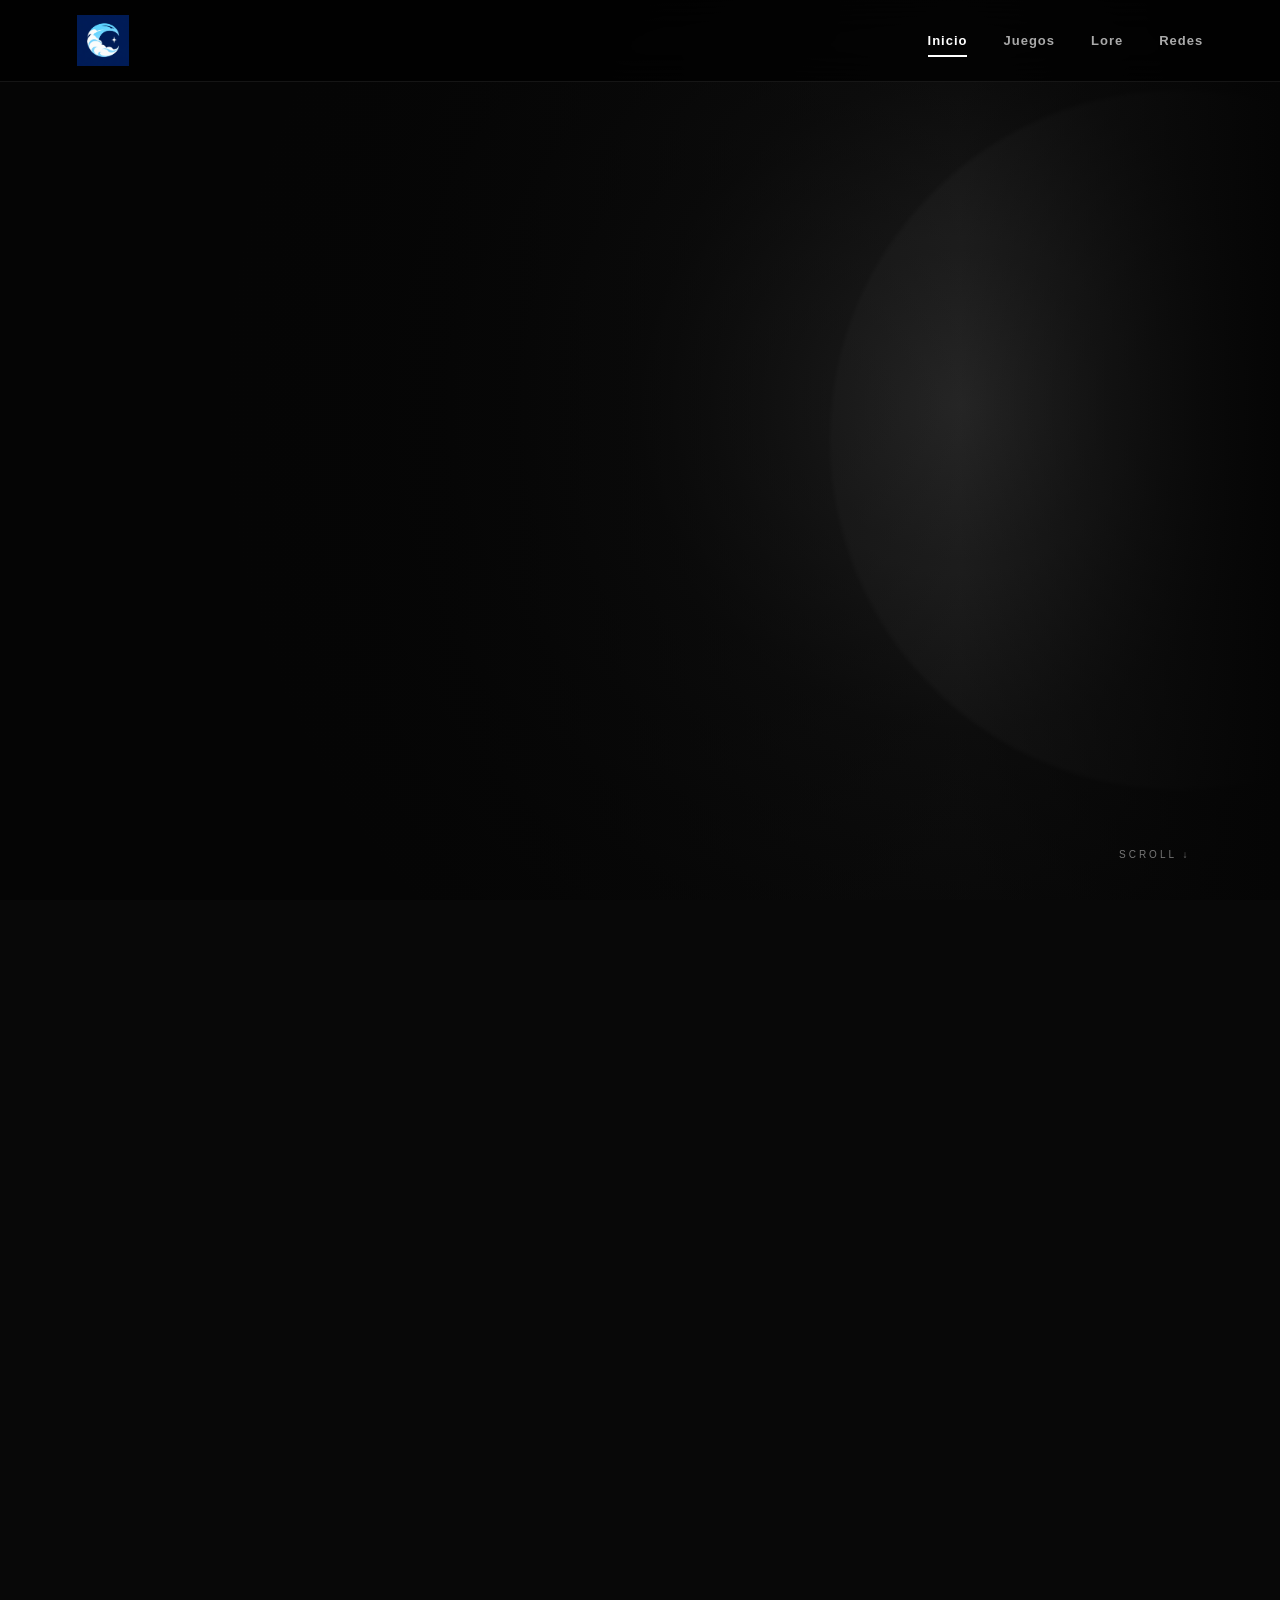
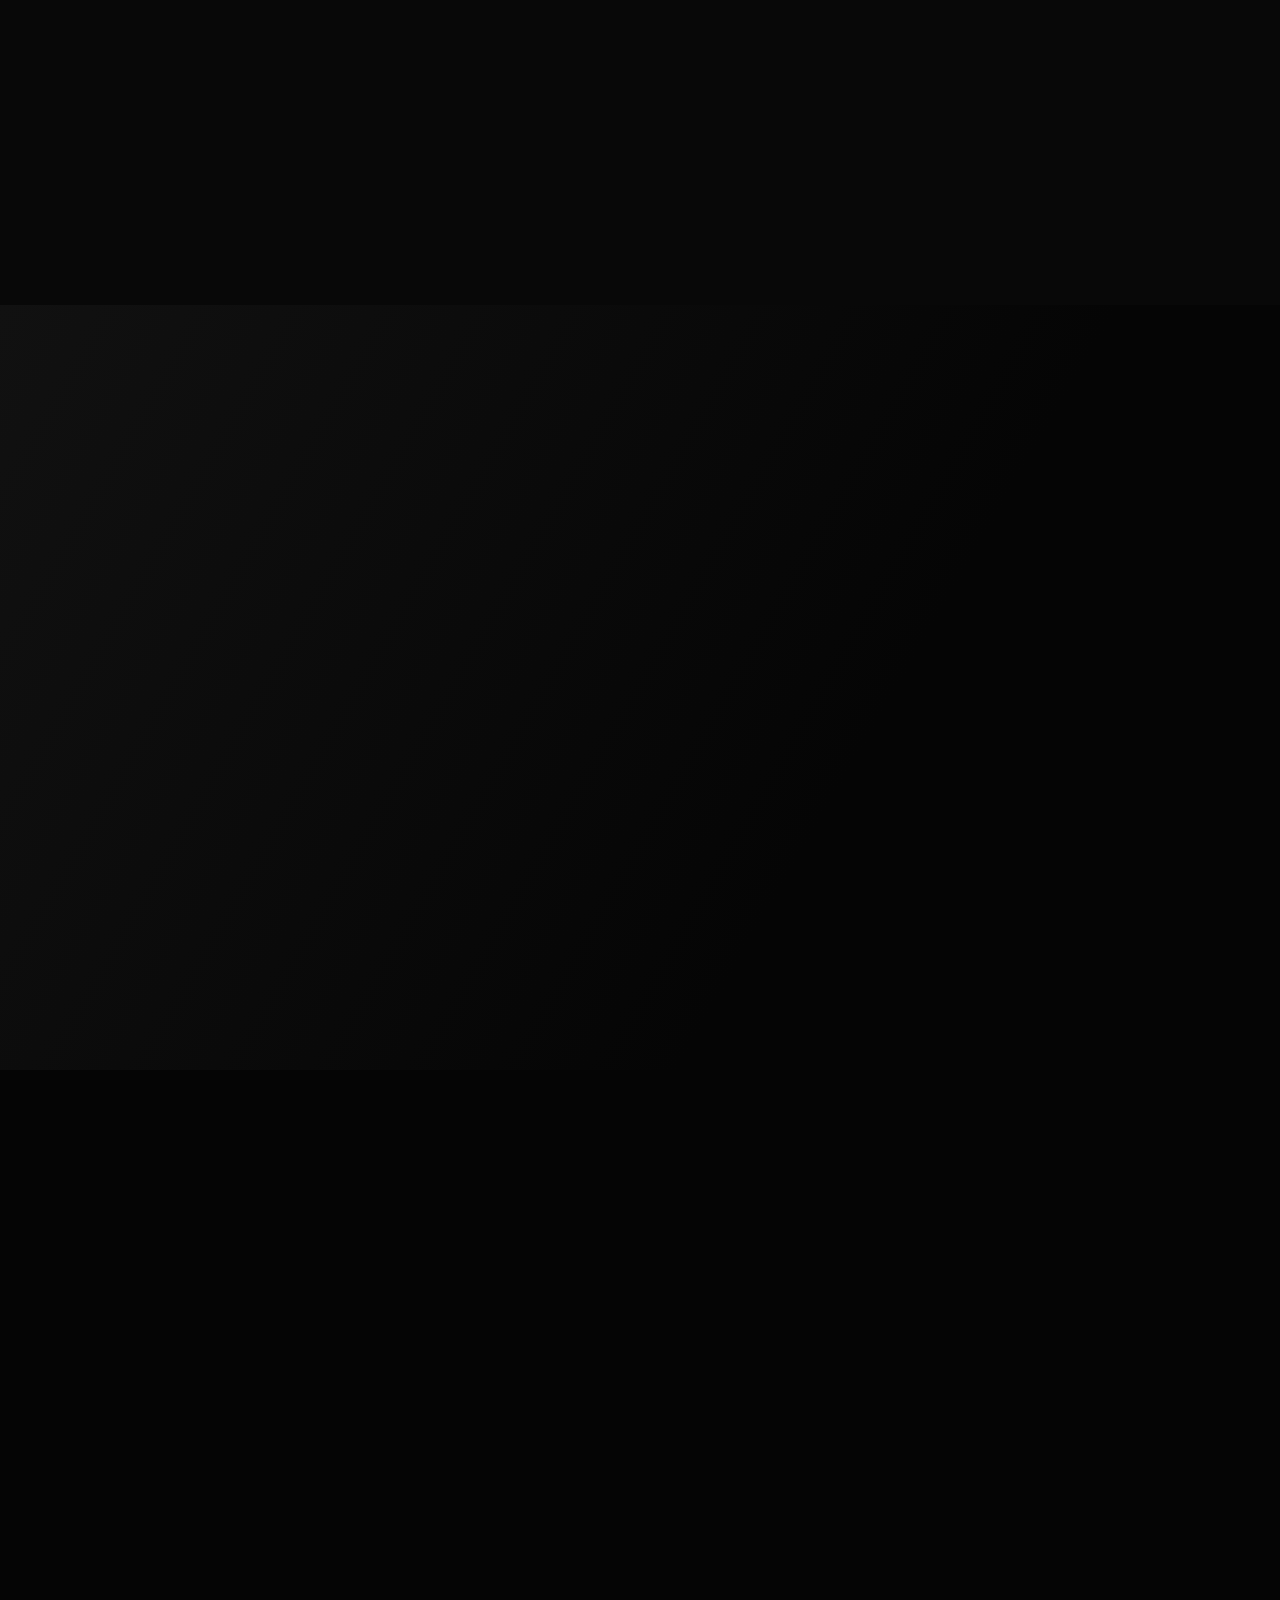
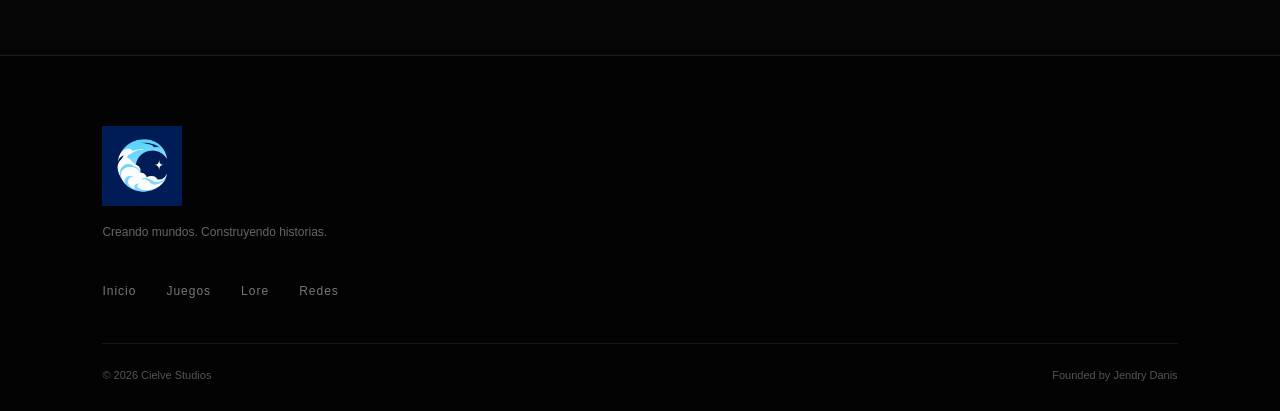
==== index.html @ 0e0cc0dc "Fix games navigation and studio branding; update Ciel copy" ====
<!DOCTYPE html>
<html lang="es">

<head>
    <meta charset="UTF-8">
    <meta name="viewport" content="width=device-width, initial-scale=1.0">

    <title>Cielve Studios</title>
<link rel="icon" type="image/jpeg" href="images/cielve-logo.jpg">

<style>
html {
    scroll-behavior: smooth;
    -webkit-overflow-scrolling: touch;
}

body {
    scroll-behavior: smooth;
}
</style>
        <meta
        name="description"
        content="Cielve Studios - Creamos juegos, mundos e historias."
    >

    <link rel="stylesheet" href="style.css">
</head>

<body>

    <!-- =========================
         NAVBAR
    ========================== -->

    <header class="navbar">

        <a href="index.html" class="brand">
            <img
                src="images/cielve-logo.jpg"
                alt="Cielve Studios"
            >
        </a>

        <nav class="nav-menu">

            <a href="index.html" class="active">
                Inicio
            </a>

            <a href="juegos.html">
                Juegos
            </a>

            <a href="lore.html">
                Lore
            </a>

            <a href="redes.html">
                Redes
            </a>

        </nav>

    </header>


    <!-- =========================
         HERO
    ========================== -->

    <main>

        <section class="hero">

            <div class="hero-overlay"></div>

            <div class="hero-content">

                <span class="eyebrow">
                    CIELVE STUDIOS
                </span>

                <h1>
                    CREAMOS<br>
                    MUNDOS.
                </h1>

                <p>
                    Juegos, personajes e historias creados
                    para llevarte a nuevos universos.
                </p>

                <div class="hero-buttons">

                    <a href="juegos.html" class="btn btn-primary">
                        EXPLORAR JUEGOS
                    </a>

                    <a href="lore.html" class="btn btn-secondary">
                        EXPLORAR LORES
                    </a>

                </div>

            </div>

            <div class="scroll-indicator">
                SCROLL ↓
            </div>

        </section>


        <!-- =========================
             DESTACADO
        ========================== -->

        <section class="featured">

            <div class="section-heading">

                <span class="eyebrow">
                    PROYECTO DESTACADO
                </span>

                <h2>
                    CIEL
                </h2>

            </div>

            <div class="featured-content">

                <div class="featured-text">

                    <h3>
                        Historia en desarrollo
                    </h3>

                    <p>
                        Ciel es un juego 2D con personajes distintivos, ambientado en un mundo postapocalíptico lleno de peligros, drama, enfrentamientos y mucho más.
                    </p>

                    <a href="juegos.html" class="text-link">
                        VER PROYECTO →
                    </a>

                </div>

                <div class="featured-image">
                    <span>CIEL</span>
                </div>

            </div>

        </section>


        <!-- =========================
             UNIVERSO
        ========================== -->

        <section class="universe">

            <div class="universe-content">

                <span class="eyebrow">
                    NUESTRO UNIVERSO
                </span>

                <h2>
                    CADA MUNDO<br>
                    TIENE UNA HISTORIA.
                </h2>

                <p>
                    Exploramos nuevas ideas para crear
                    experiencias, personajes y universos
                    que puedan crecer con el tiempo.
                </p>

                <a href="lore.html" class="btn btn-primary">
                    EXPLORAR LORE
                </a>

            </div>

        </section>


        <!-- =========================
             REDES
        ========================== -->

        <section class="social-preview">

            <span class="eyebrow">
                CIELVE STUDIOS
            </span>

            <h2>
                SÍGUENOS.
            </h2>

            <p>
                Mantente al día con nuestros proyectos,
                novedades y futuros lanzamientos.
            </p>

            <a href="redes.html" class="btn btn-secondary">
                NUESTRAS REDES
            </a>

        </section>

    </main>


    <!-- =========================
         FOOTER
    ========================== -->

    <footer class="footer">

        <div class="footer-brand">

            <img
                src="images/cielve-logo.jpg"
                alt="Cielve Studios"
            >

            <p>
                Creando mundos. Construyendo historias.
            </p>

        </div>

        <div class="footer-links">

            <a href="index.html">
                Inicio
            </a>

            <a href="juegos.html">
                Juegos
            </a>

            <a href="lore.html">
                Lore
            </a>

            <a href="redes.html">
                Redes
            </a>

        </div>

        <div class="footer-bottom">

            <p>
                © 2026 Cielve Studios
            </p>

            <p>
                Founded by Jendry Danis
            </p>

        </div>

    </footer>


    <script src="script.js"></script>

</body>
</html>
---- style.css ----
/* =========================================
   RESET
========================================= */

* {
    margin: 0;
    padding: 0;
    box-sizing: border-box;
}

html {
    scroll-behavior: smooth;
}

body {
    background: #050505;
    color: #ffffff;

    font-family:
        Arial,
        Helvetica,
        sans-serif;

    overflow-x: hidden;
}

a {
    color: inherit;
    text-decoration: none;
}


/* =========================================
   NAVBAR
========================================= */

.navbar {
    position: fixed;

    top: 0;
    left: 0;

    width: 100%;
    height: 82px;

    padding: 0 6%;

    display: flex;
    align-items: center;
    justify-content: space-between;

    z-index: 1000;

    background: rgba(0, 0, 0, 0.72);

    backdrop-filter: blur(18px);

    border-bottom: 1px solid rgba(255,255,255,0.08);
}

.brand img {
    width: 52px;
    height: 52px;
    object-fit: contain;
    display: block;
}

.nav-menu {
    display: flex;
    align-items: center;
    gap: 36px;
}

.nav-menu a {
    position: relative;

    font-size: 13px;
    font-weight: 700;

    letter-spacing: 1px;

    color: #aaa;

    transition: 0.3s ease;
}

.nav-menu a:hover,
.nav-menu a.active {
    color: #ffffff;
}

.nav-menu a.active::after {
    content: "";

    position: absolute;

    left: 0;
    bottom: -9px;

    width: 100%;
    height: 2px;

    background: #ffffff;
}


/* =========================================
   GENERAL
========================================= */

.eyebrow {
    display: block;

    margin-bottom: 22px;

    font-size: 12px;

    letter-spacing: 5px;

    font-weight: 700;

    color: #888;
}

.btn {
    display: inline-flex;

    align-items: center;
    justify-content: center;

    min-height: 52px;

    padding: 0 28px;

    font-size: 12px;

    font-weight: 800;

    letter-spacing: 1px;

    transition: 0.3s ease;
}

.btn-primary {
    background: #ffffff;
    color: #000000;
}

.btn-primary:hover {
    background: #d5d5d5;

    transform: translateY(-3px);
}

.btn-secondary {
    border: 1px solid rgba(255,255,255,0.35);

    color: #ffffff;
}

.btn-secondary:hover {
    background: #ffffff;

    color: #000000;
}


/* =========================================
   HERO
========================================= */

.hero {
    position: relative;

    min-height: 100vh;

    display: flex;
    align-items: center;

    padding: 150px 8% 100px;

    background:
        radial-gradient(
            circle at 75% 45%,
            #292929 0%,
            #101010 30%,
            #050505 68%
        );

    overflow: hidden;
}

.hero::before {
    content: "";

    position: absolute;

    width: 700px;
    height: 700px;

    right: -250px;
    top: 10%;

    border-radius: 50%;

    background: rgba(255,255,255,0.035);

    filter: blur(2px);
}

.hero-overlay {
    position: absolute;

    inset: 0;

    background:
        linear-gradient(
            90deg,
            #050505 0%,
            rgba(5,5,5,0.9) 30%,
            rgba(5,5,5,0.25) 75%,
            #050505 100%
        );
}

.hero-content {
    position: relative;

    z-index: 2;

    max-width: 850px;
}

.hero h1 {
    font-size: clamp(65px, 11vw, 150px);

    line-height: 0.83;

    letter-spacing: -7px;

    margin-bottom: 38px;
}

.hero-content > p {
    max-width: 520px;

    color: #aaa;

    font-size: 18px;

    line-height: 1.7;

    margin-bottom: 38px;
}

.hero-buttons {
    display: flex;

    flex-wrap: wrap;

    gap: 14px;
}

.scroll-indicator {
    position: absolute;

    right: 7%;
    bottom: 40px;

    font-size: 10px;

    letter-spacing: 3px;

    color: #777;
}


/* =========================================
   FEATURED
========================================= */

.featured {
    padding: 150px 8%;

    background: #080808;
}

.section-heading h2 {
    font-size: clamp(65px, 11vw, 140px);

    line-height: 0.85;

    letter-spacing: -6px;
}

.featured-content {
    display: grid;

    grid-template-columns: 0.8fr 1.2fr;

    gap: 70px;

    margin-top: 80px;

    align-items: center;
}

.featured-text h3 {
    font-size: 32px;

    margin-bottom: 25px;
}

.featured-text p {
    max-width: 500px;

    color: #999;

    line-height: 1.8;

    margin-bottom: 30px;
}

.text-link {
    font-size: 12px;

    font-weight: bold;

    letter-spacing: 2px;

    border-bottom: 1px solid #555;

    padding-bottom: 8px;
}

.text-link:hover {
    border-color: #fff;
}

.featured-image {
    min-height: 470px;

    display: flex;

    align-items: flex-end;

    padding: 35px;

    background:
        linear-gradient(
            145deg,
            #303030,
            #0d0d0d
        );

    border: 1px solid #222;

    position: relative;

    overflow: hidden;
}

.featured-image::before {
    content: "";

    position: absolute;

    width: 400px;
    height: 400px;

    right: -120px;
    top: -120px;

    border-radius: 50%;

    background: rgba(255,255,255,0.06);
}

.featured-image span {
    position: relative;

    font-size: 100px;

    font-weight: 900;

    letter-spacing: -7px;
}


/* =========================================
   UNIVERSE
========================================= */

.universe {
    min-height: 85vh;

    display: flex;

    align-items: center;

    padding: 120px 8%;

    background:
        linear-gradient(
            120deg,
            #111,
            #050505 65%
        );
}

.universe-content {
    max-width: 900px;
}

.universe h2 {
    font-size: clamp(55px, 9vw, 120px);

    line-height: 0.87;

    letter-spacing: -6px;

    margin-bottom: 35px;
}

.universe p {
    max-width: 550px;

    color: #999;

    line-height: 1.8;

    margin-bottom: 35px;
}


/* =========================================
   SOCIAL PREVIEW
========================================= */

.social-preview {
    min-height: 65vh;

    padding: 120px 8%;

    display: flex;

    align-items: center;
    justify-content: center;

    flex-direction: column;

    text-align: center;

    background: #090909;
}

.social-preview h2 {
    font-size: clamp(60px, 10vw, 130px);

    line-height: 0.9;

    letter-spacing: -6px;

    margin-bottom: 30px;
}

.social-preview p {
    max-width: 500px;

    color: #999;

    line-height: 1.7;

    margin-bottom: 30px;
}


/* =========================================
   PAGE HERO
========================================= */

.page-hero {
    min-height: 72vh;

    display: flex;

    align-items: flex-end;

    padding: 160px 8% 100px;

    background:
        radial-gradient(
            circle at 75% 40%,
            #303030,
            #050505 65%
        );
}

.page-hero-content {
    max-width: 900px;
}

.page-hero h1 {
    font-size: clamp(70px, 12vw, 155px);

    line-height: 0.82;

    letter-spacing: -7px;

    margin-bottom: 35px;
}

.page-hero p {
    max-width: 550px;

    color: #999;

    font-size: 18px;

    line-height: 1.7;
}


/* =========================================
   GAMES
========================================= */

.game-showcase {
    display: grid;

    grid-template-columns: 1.3fr 0.7fr;

    min-height: 650px;

    background: #080808;
}

.game-art {
    min-height: 650px;

    display: flex;

    align-items: flex-end;

    padding: 50px;

    background:
        radial-gradient(
            circle at 50% 40%,
            #3a3a3a,
            #080808 65%
        );
}

.game-art-overlay {
    font-size: clamp(70px, 10vw, 150px);

    font-weight: 900;

    letter-spacing: -8px;
}

.game-info {
    padding: 100px 8%;

    display: flex;

    justify-content: center;

    flex-direction: column;

    border-left: 1px solid #222;
}

.game-info h2 {
    font-size: 90px;

    letter-spacing: -6px;

    margin-bottom: 30px;
}

.game-info p {
    color: #999;

    line-height: 1.8;

    margin-bottom: 35px;
}

.game-status {
    display: flex;

    align-items: center;

    gap: 10px;

    color: #888;

    font-size: 11px;

    letter-spacing: 2px;
}

.game-status span {
    width: 7px;
    height: 7px;

    border-radius: 50%;

    background: #fff;
}


/* =========================================
   PROJECTS
========================================= */

.projects {
    padding: 150px 8%;

    background: #050505;
}

.project-grid {
    display: grid;

    grid-template-columns: repeat(2, 1fr);

    gap: 20px;

    margin-top: 80px;
}

.project-card {
    min-height: 350px;

    padding: 40px;

    border: 1px solid #222;

    background: #0b0b0b;

    display: flex;

    flex-direction: column;

    justify-content: flex-end;

    transition: 0.3s ease;
}

.project-card:hover {
    border-color: #555;

    transform: translateY(-5px);
}

.project-number {
    font-size: 12px;

    color: #555;

    margin-bottom: auto;
}

.project-card h3 {
    font-size: 30px;

    margin-bottom: 15px;
}

.project-card p {
    color: #888;

    margin-bottom: 25px;
}

.project-card > span {
    color: #555;

    font-size: 10px;

    letter-spacing: 3px;
}


/* =========================================
   LORE
========================================= */

.lore-story {
    padding: 150px 8%;

    display: grid;

    grid-template-columns: 1fr 1fr;

    gap: 100px;

    background: #080808;
}

.lore-text {
    align-self: end;
}

.lore-text p {
    color: #999;

    line-height: 2;

    margin-bottom: 30px;

    font-size: 17px;
}

.lore-elements {
    display: grid;

    grid-template-columns: repeat(3, 1fr);

    border-top: 1px solid #222;

    background: #050505;
}

.lore-elements article {
    min-height: 350px;

    padding: 45px;

    border-right: 1px solid #222;

    display: flex;

    flex-direction: column;

    justify-content: flex-end;
}

.lore-elements article:last-child {
    border-right: none;
}

.lore-elements article > span {
    color: #555;

    font-size: 12px;

    margin-bottom: auto;
}

.lore-elements h3 {
    font-size: 30px;

    margin-bottom: 15px;
}

.lore-elements p {
    color: #888;

    line-height: 1.7;
}


/* =========================================
   SOCIAL PAGE
========================================= */

.social-page {
    min-height: 100vh;

    padding: 150px 6% 100px;

    display: flex;

    align-items: center;
    justify-content: center;

    text-align: center;

    background:
        radial-gradient(
            circle at center,
            #202020,
            #050505 65%
        );
}

.social-page-content {
    width: 100%;

    max-width: 850px;
}

.social-logo {
    width: 230px;

    max-width: 70%;

    margin-bottom: 40px;
}

.social-page h1 {
    font-size: clamp(70px, 12vw, 150px);

    line-height: 0.85;

    letter-spacing: -7px;

    margin-bottom: 30px;
}

.social-page-content > p {
    max-width: 550px;

    margin: 0 auto 45px;

    color: #999;

    line-height: 1.8;
}

.social-cards {
    display: grid;

    grid-template-columns: repeat(2, 1fr);

    gap: 15px;
}

.social-card {
    padding: 25px;

    display: grid;

    grid-template-columns: auto 1fr auto;

    align-items: center;

    gap: 20px;

    text-align: left;

    border: 1px solid #252525;

    background: rgba(255,255,255,0.025);

    transition: 0.3s ease;
}

.social-card:hover {
    background: #fff;

    color: #000;

    transform: translateY(-5px);
}

.social-icon {
    width: 45px;
    height: 45px;

    display: flex;

    align-items: center;
    justify-content: center;

    border: 1px solid #555;

    font-size: 23px;

    font-weight: bold;
}

.social-card h2 {
    font-size: 17px;

    margin-bottom: 5px;
}

.social-card p {
    color: #777;

    font-size: 12px;
}


/* =========================================
   FOOTER
========================================= */

.footer {
    padding: 70px 8% 30px;

    border-top: 1px solid #1c1c1c;

    background: #030303;
}

.footer-brand img {
    width: 80px;
    height: 80px;
    object-fit: contain;

    margin-bottom: 15px;
}

.footer-brand p {
    color: #666;

    font-size: 12px;
}

.footer-links {
    display: flex;

    gap: 30px;

    margin: 45px 0;
}

.footer-links a {
    color: #777;

    font-size: 12px;

    letter-spacing: 1px;
}

.footer-links a:hover {
    color: #fff;
}

.footer-bottom {
    padding-top: 25px;

    border-top: 1px solid #181818;

    display: flex;

    justify-content: space-between;

    color: #555;

    font-size: 11px;
}


/* =========================================
   ANIMATIONS
========================================= */

.hero-content,
.section-heading,
.featured-content,
.universe-content,
.social-preview,
.game-showcase,
.project-card,
.lore-text,
.lore-elements article,
.social-card {
    opacity: 0;

    transform: translateY(30px);

    transition:
        opacity 0.8s ease,
        transform 0.8s ease;
}

.show {
    opacity: 1;

    transform: translateY(0);
}

body.loaded .hero-content {
    opacity: 1;

    transform: translateY(0);

    transition-delay: 0.2s;
}


/* =========================================
   MOBILE
========================================= */

@media (max-width: 800px) {

    .navbar {
        height: 70px;

        padding: 0 5%;
    }

    .brand img {
        width: 44px;
        height: 44px;
    }

    .nav-menu {
        gap: 13px;
    }

    .nav-menu a {
        font-size: 10px;
    }

    .hero {
        padding: 120px 6% 80px;
    }

    .hero h1,
    .page-hero h1 {
        letter-spacing: -4px;
    }

    .hero-buttons {
        flex-direction: column;

        align-items: flex-start;
    }

    .featured {
        padding: 100px 6%;
    }

    .featured-content {
        grid-template-columns: 1fr;

        gap: 50px;

        margin-top: 55px;
    }

    .featured-image {
        min-height: 320px;
    }

    .featured-image span {
        font-size: 70px;
    }

    .universe {
        padding: 100px 6%;
    }

    .game-showcase {
        grid-template-columns: 1fr;
    }

    .game-art {
        min-height: 400px;
    }

    .game-info {
        min-height: 450px;

        padding: 80px 6%;

        border-left: none;

        border-top: 1px solid #222;
    }

    .project-grid {
        grid-template-columns: 1fr;
    }

    .projects {
        padding: 100px 6%;
    }

    .lore-story {
        grid-template-columns: 1fr;

        gap: 60px;

        padding: 100px 6%;
    }

    .lore-elements {
        grid-template-columns: 1fr;
    }

    .lore-elements article {
        border-right: none;

        border-bottom: 1px solid #222;

        min-height: 280px;
    }

    .social-cards {
        grid-template-columns: 1fr;
    }

    .social-page {
        padding: 130px 6% 80px;
    }

    .footer {
        padding: 60px 6% 25px;
    }

    .footer-links {
        flex-wrap: wrap;
    }

    .footer-bottom {
        flex-direction: column;

        gap: 10px;
    }
}
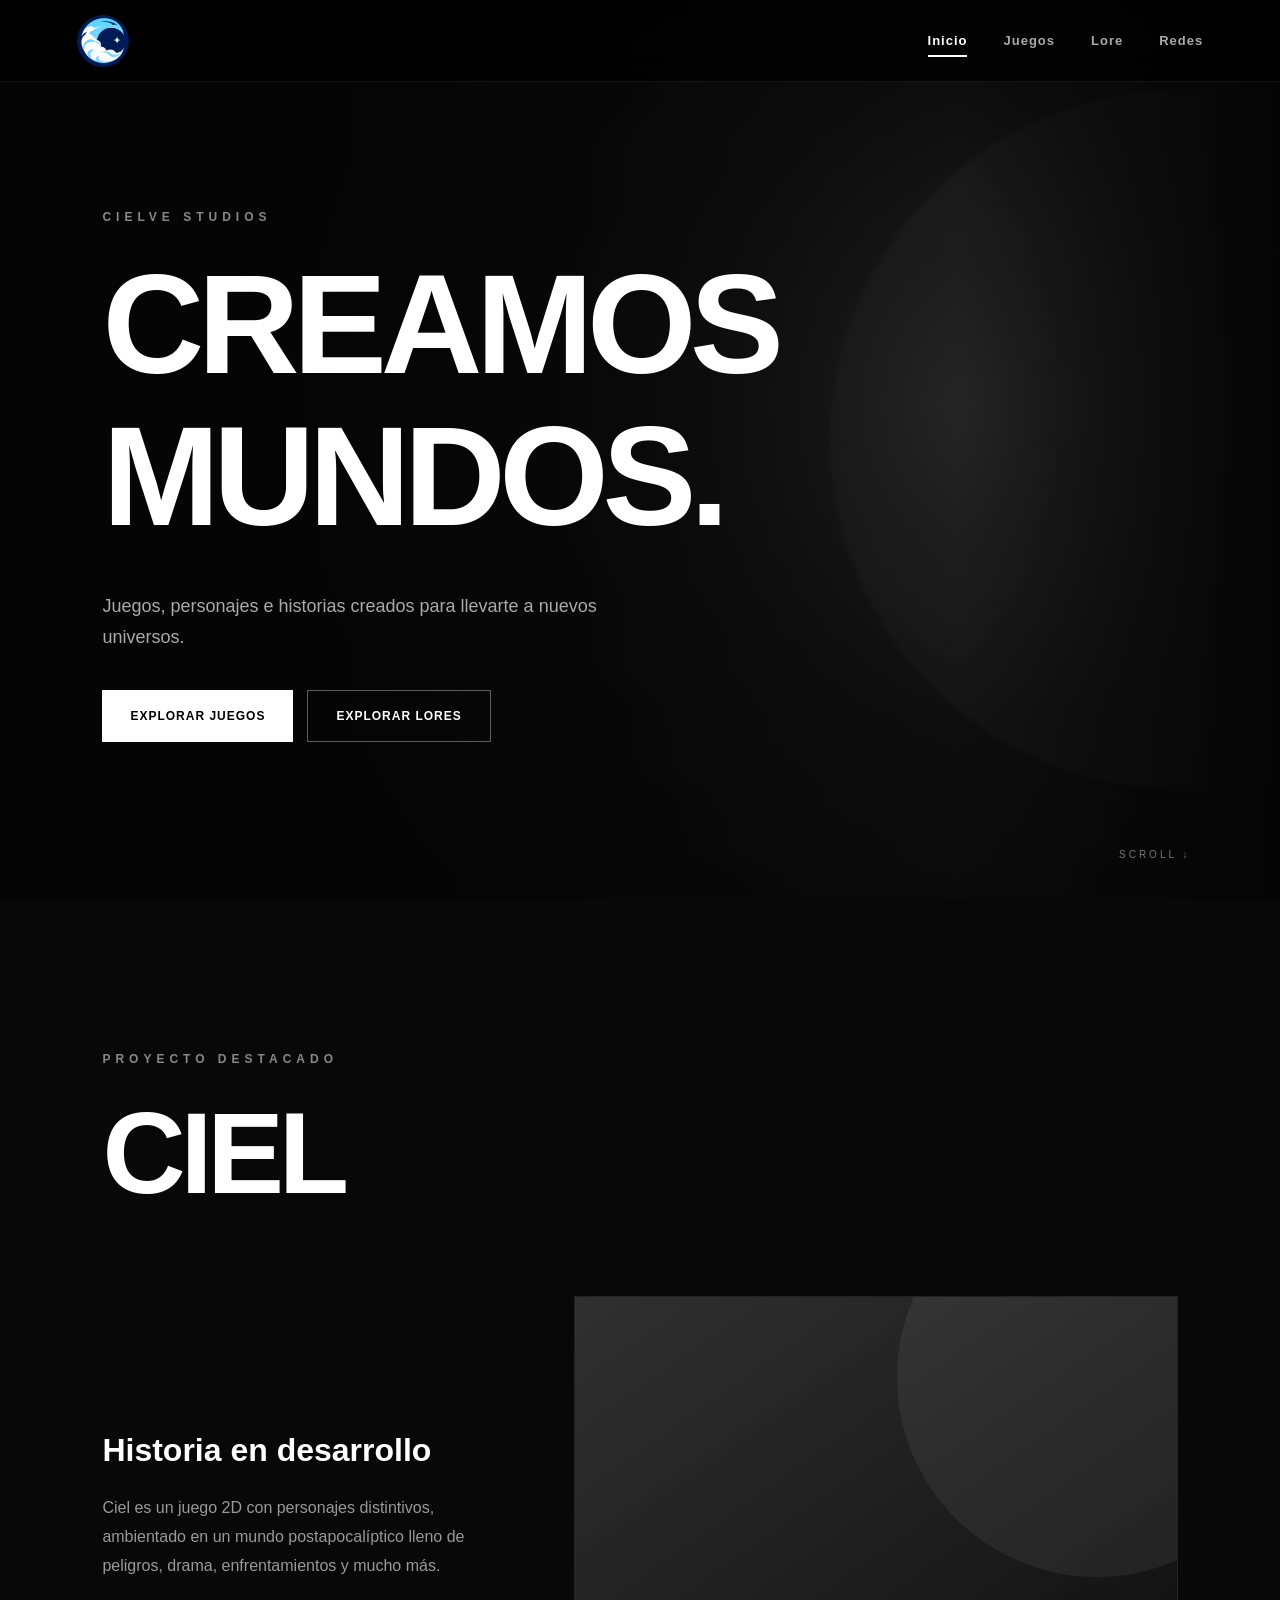
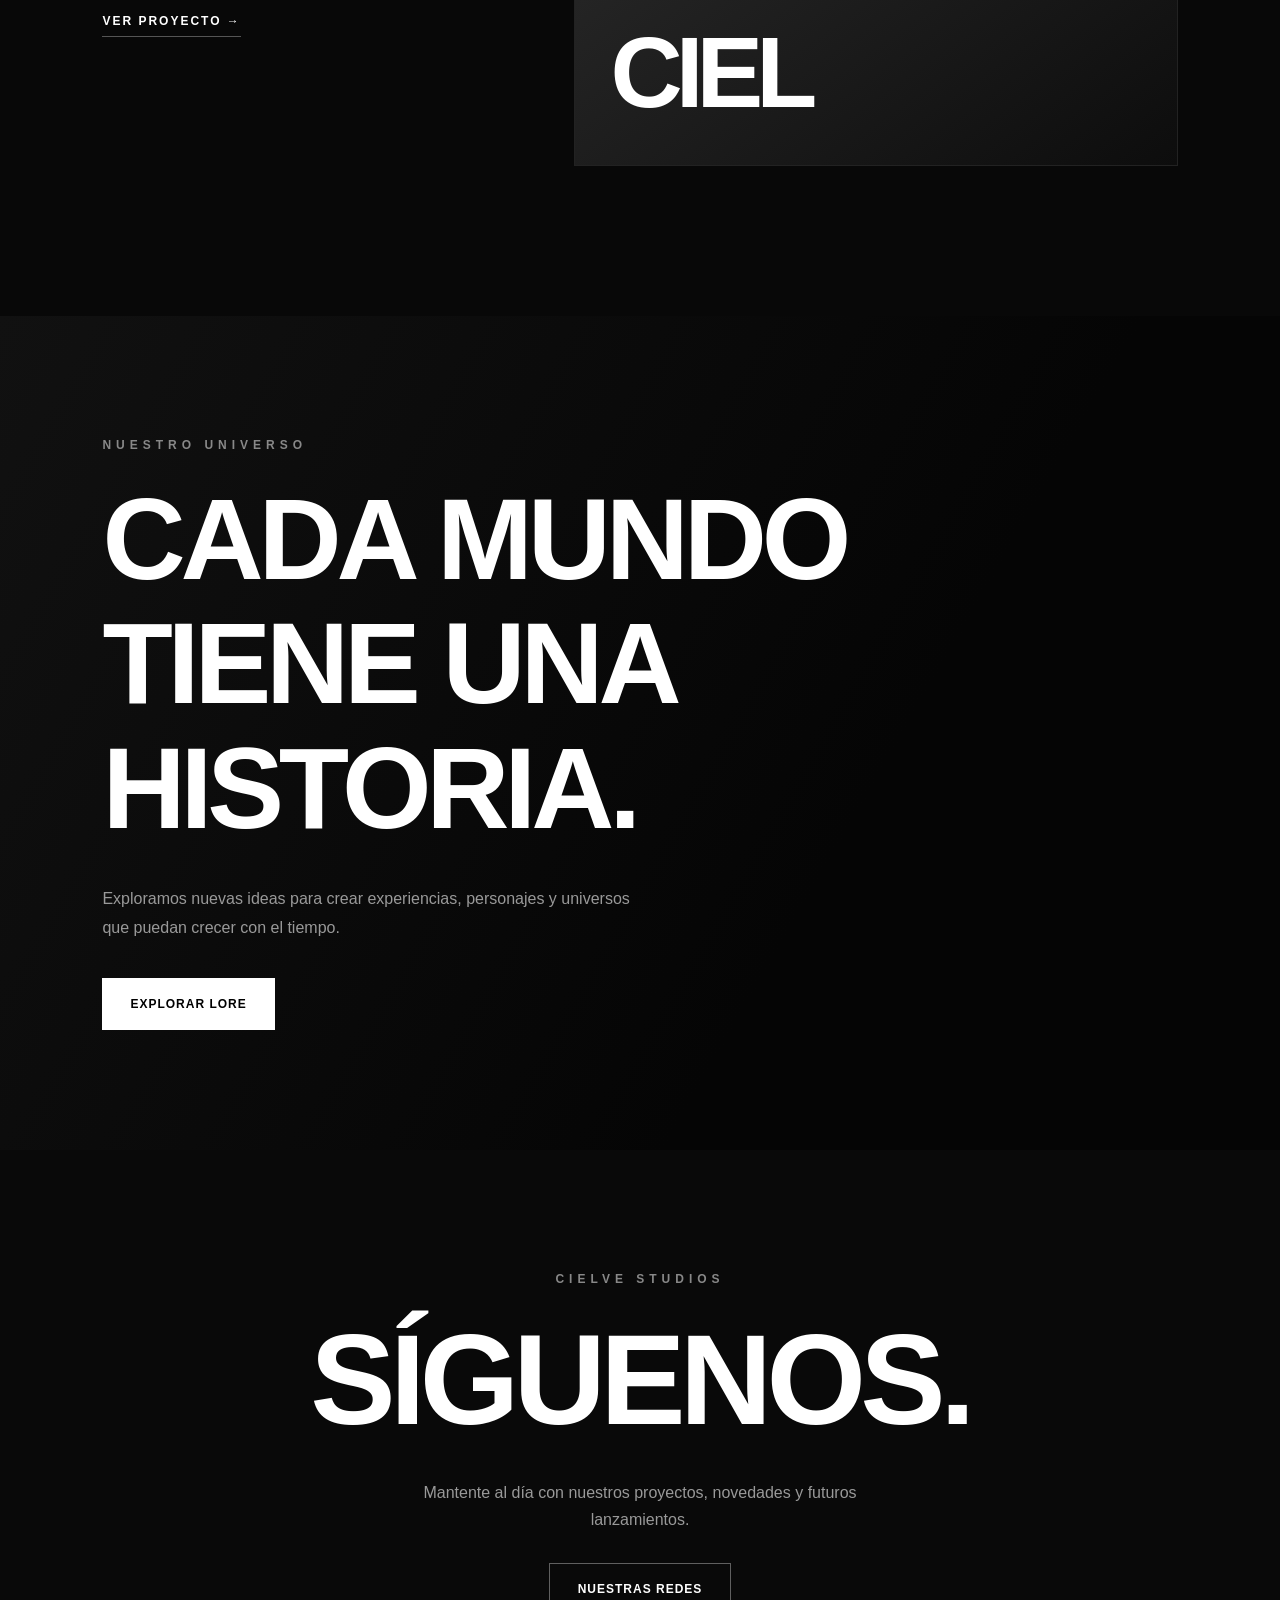
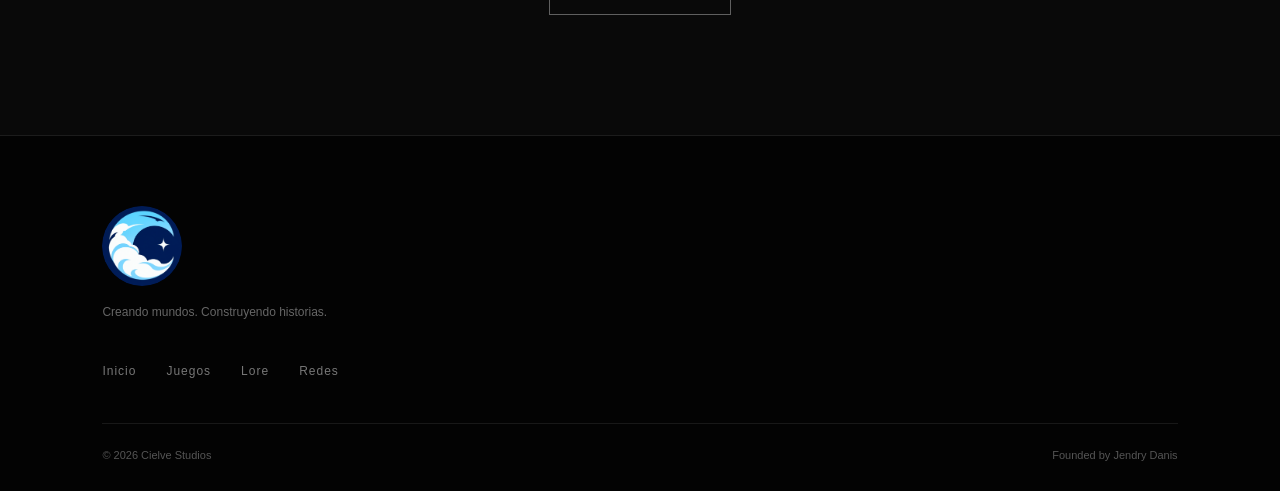
==== commit 7422f6f0: "Add Ciel wiki with spoiler sections and animated character sprites" ====
--- a/index.html
+++ b/index.html
@@ -6,7 +6,7 @@
     <meta name="viewport" content="width=device-width, initial-scale=1.0">
 
     <title>Cielve Studios</title>
-<link rel="icon" type="image/jpeg" href="images/cielve-logo.jpg">
+<link rel="icon" type="image/png" href="images/cielve-logo-circle.png">
 
 <style>
 html {
@@ -36,7 +36,7 @@
 
         <a href="index.html" class="brand">
             <img
-                src="images/cielve-logo.jpg"
+                src="images/cielve-logo-circle.png"
                 alt="Cielve Studios"
             >
         </a>
@@ -141,7 +141,7 @@
                         Ciel es un juego 2D con personajes distintivos, ambientado en un mundo postapocalíptico lleno de peligros, drama, enfrentamientos y mucho más.
                     </p>
 
-                    <a href="juegos.html" class="text-link">
+                    <a href="ciel.html" class="text-link">
                         VER PROYECTO →
                     </a>
 
@@ -225,7 +225,7 @@
         <div class="footer-brand">
 
             <img
-                src="images/cielve-logo.jpg"
+                src="images/cielve-logo-circle.png"
                 alt="Cielve Studios"
             >
 
--- a/style.css
+++ b/style.css
@@ -1117,4 +1117,109 @@
 
         gap: 10px;
     }
-}+}
+/* Legibilidad y marca circular */
+.brand img, .footer-brand img, .social-logo { border-radius: 50%; aspect-ratio: 1; object-fit: contain; }
+.hero h1, .page-hero h1, .section-heading h2, .universe h2, .social-preview h2, .social-page h1 { line-height: 1.08; letter-spacing: -.045em; overflow-wrap: anywhere; }
+.eyebrow { line-height: 1.6; }
+.section-heading h2 { font-size: clamp(42px, 9vw, 120px); }
+.lore-story { grid-template-columns: minmax(0, 1fr) minmax(0, 1fr); gap: clamp(28px, 6vw, 100px); }
+.lore-story .section-heading h2 { font-size: clamp(38px, 6vw, 90px); }
+.project-entry { align-self: flex-start; margin-bottom: 30px; }
+a.game-art { transition: background-color .25s; }
+a.game-art:hover { background-color: #10203a; }
+a:focus-visible { outline: 2px solid #65d7ff; outline-offset: 6px; }
+/* Archivo de Ciel */
+.ciel-intro { padding: 170px 8% 100px; min-height: 85vh; display: flex; flex-direction: column; align-items: flex-start; justify-content: center; background: radial-gradient(ellipse at 80% 30%, #102f4c, #050505 65%); }
+.ciel-intro h1 { font-size: clamp(90px, 19vw, 240px); line-height: 1.1; letter-spacing: -.06em; }
+.ciel-summary { max-width: 650px; color: #b4bdc8; font-size: clamp(17px, 2vw, 22px); line-height: 1.8; margin: 22px 0; }
+.development-label { color: #70d8ff; font-size: 11px; letter-spacing: 3px; margin-bottom: 38px; }
+.wiki-layout { display: grid; grid-template-columns: 250px minmax(0, 1fr); gap: 7%; padding: 0 8%; }
+.wiki-nav { position: sticky; top: 110px; align-self: start; padding: 40px 0; display: grid; gap: 20px; }
+.wiki-nav a { color: #9aa7b7; font-size: 13px; line-height: 1.6; border-left: 2px solid #27313d; padding-left: 14px; }
+.wiki-nav a:hover, .wiki-nav a[aria-current="location"] { color: #7cdcff; border-color: #7cdcff; }
+.wiki-nav .eyebrow { font-size: 10px; letter-spacing: 2px; margin-bottom: 4px; }
+.wiki-nav .wiki-back { margin-top: 24px; }
+.wiki-section { padding: 85px 0; border-top: 1px solid #25303a; scroll-margin-top: 105px; }
+.wiki-section h2 { font-size: clamp(32px, 4vw, 58px); line-height: 1.15; letter-spacing: -.035em; margin-bottom: 28px; }
+.wiki-section p { color: #a5afba; line-height: 1.9; max-width: 720px; }
+.wiki-facts { display: grid; grid-template-columns: repeat(3, minmax(0, 1fr)); gap: 18px; margin-top: 40px; }
+.wiki-facts div { border-top: 1px solid #304050; padding-top: 20px; }
+.wiki-facts span, .archive-note > span { display: block; font-size: 10px; letter-spacing: 2px; color: #74cce9; margin-bottom: 12px; }
+.wiki-facts strong { font-size: 14px; line-height: 1.6; }
+.archive-note, .character-empty { margin-top: 35px; padding: 30px; background: #0b1119; border: 1px solid #25303a; }
+.character-empty { display: grid; grid-template-columns: 110px minmax(0, 1fr); align-items: center; gap: 28px; }
+.character-empty h3 { margin-bottom: 12px; font-size: 22px; }
+.sprite-placeholder { display: grid; place-items: center; min-height: 130px; border: 1px dashed #425568; background: #111c2a; color: #7695af; font: bold 50px monospace; }
+.wiki-section .btn { margin-top: 30px; }
+.js-ready .reveal { opacity: 0; transform: translateY(24px); transition: opacity .6s ease, transform .6s ease; }
+.js-ready .reveal.show { opacity: 1; transform: none; }
+@media (max-width: 800px) {
+ .lore-story { grid-template-columns: 1fr; }
+ .wiki-layout { grid-template-columns: 1fr; padding: 0 6%; gap: 0; }
+ .wiki-nav { position: static; grid-template-columns: 1fr 1fr; padding: 30px 0 45px; }
+ .wiki-nav .eyebrow { grid-column: 1 / -1; }
+ .wiki-nav .wiki-back { margin-top: 0; }
+ .ciel-intro { padding: 130px 6% 70px; min-height: 75vh; }
+ .wiki-section { padding: 60px 0; scroll-margin-top: 90px; }
+ .wiki-facts { grid-template-columns: 1fr; }
+ .character-empty { grid-template-columns: 1fr; padding: 24px; }
+ .sprite-placeholder { width: 110px; }
+ .footer-bottom { gap: 16px; }
+}
+@media (prefers-reduced-motion: reduce) {
+ html, body { scroll-behavior: auto; }
+ *, *::before, *::after { transition: none !important; animation: none !important; }
+ .js-ready .reveal { opacity: 1; transform: none; }
+}
+
+/* Ficha del personaje y visor de sprites */
+.character-profile { margin-top: 36px; border: 1px solid #2b4255; background: #0b1119; overflow: hidden; }
+.character-portrait, .sprite-stage { display: flex; align-items: center; justify-content: center; flex-direction: column; background: radial-gradient(ellipse at center, #26435a, #0e1c2a 72%); }
+.character-portrait { min-height: 320px; padding: 30px; gap: 20px; }
+.character-portrait > span { color: #8cb7cc; font-size: 10px; letter-spacing: 3px; }
+.ciel-sprite { width: 256px; height: 256px; flex-shrink: 0; background-image: url('images/characters/ciel/idle.png'); background-size: 8192px 256px; background-repeat: no-repeat; image-rendering: pixelated; }
+.character-heading { padding: 30px 30px 22px; }
+.character-heading .eyebrow { margin-bottom: 8px; font-size: 10px; letter-spacing: 2px; }
+.character-heading h3 { font-size: 40px; line-height: 1.2; }
+.character-tabs { display: flex; border-bottom: 1px solid #2b4255; padding: 0 20px; gap: 6px; }
+.character-tabs button { flex: 1; padding: 18px 10px; color: #9eafc1; background: transparent; border: 0; border-bottom: 3px solid transparent; font: inherit; font-size: 14px; cursor: pointer; }
+.character-tabs button[aria-selected="true"] { color: #82dfff; border-bottom-color: #82dfff; }
+.character-panel { padding: 30px; }
+.character-panel[hidden] { display: none; }
+.character-facts { display: grid; gap: 22px; margin-bottom: 30px; }
+.character-facts dt { color: #80bfda; font-size: 10px; letter-spacing: 2px; margin-bottom: 8px; }
+.character-facts dd { color: #e2eaf1; font-size: 15px; line-height: 1.7; margin: 0; }
+.character-panel .character-pending { font-size: 13px; margin-top: 20px; color: #8b9aa9; }
+.sprite-stage { margin: 25px 0; min-height: 290px; border: 1px solid #253a4c; }
+.sprite-controls { display: flex; flex-wrap: wrap; align-items: end; gap: 16px; }
+.sprite-controls label { display: grid; gap: 10px; flex: 1 1 150px; color: #a7bdcc; font-size: 12px; }
+.sprite-controls select, .sprite-controls button { min-height: 44px; max-width: 100%; color: #eff6ff; background: #142534; border: 1px solid #3d5e77; padding: 10px 12px; font: inherit; font-size: 14px; border-radius: 4px; }
+.sprite-controls button { cursor: pointer; }
+button:focus-visible, select:focus-visible, [role="tabpanel"]:focus-visible { outline: 2px solid #7cdcff; outline-offset: 4px; }
+@media(max-width: 480px) { .character-panel { padding: 22px; } .character-heading { padding: 24px; } .character-tabs { padding: 0 10px; } .sprite-stage .ciel-sprite { width: 192px; height: 192px; background-size: 6144px 192px; } }
+
+/* Revelaciones voluntarias del lore */
+.lore-introduction { margin-top: 22px; }
+.spoiler-warning { margin: 35px 0 24px; padding: 24px; border: 1px solid #705b35; border-left: 3px solid #e5bb70; background: #1b1812; }
+.spoiler-warning > strong { display: block; color: #f0ca84; font-size: 12px; letter-spacing: 2px; margin-bottom: 12px; }
+.spoiler-warning p { font-size: 14px; }
+.spoiler-archive { display: grid; gap: 14px; }
+.spoiler-block { border: 1px solid #2d4051; background: #0b1119; min-width: 0; }
+.spoiler-block summary { padding: 24px; cursor: pointer; color: #edf4fa; font-size: 17px; line-height: 1.6; }
+.spoiler-block summary::marker { color: #85d8f4; }
+.spoiler-block summary:focus-visible { outline: 2px solid #7cdcff; outline-offset: 4px; }
+.spoiler-badge { display: block; color: #e8bc75; font-size: 9px; letter-spacing: 1.8px; margin: 0 0 8px 20px; }
+.spoiler-block[open] summary { border-bottom: 1px solid #2d4051; }
+.spoiler-body { padding: 28px; }
+.spoiler-body h3 { font-size: 24px; line-height: 1.3; margin: 28px 0 18px; }
+.spoiler-body h3:first-child { margin-top: 0; }
+.spoiler-body p + p { margin-top: 18px; }
+.spoiler-body .canon-note { margin-top: 24px; border-left: 2px solid #758ba1; padding-left: 18px; color: #94a8bb; font-size: 13px; }
+.scarf-meanings { display: grid; gap: 18px; margin: 24px 0; }
+.scarf-meanings dt { font-size: 14px; font-weight: bold; color: #e2ecf5; margin-bottom: 8px; }
+.scarf-meanings dd { margin: 0; line-height: 1.8; color: #a5afba; }
+.world-route { padding-left: 22px; color: #a5afba; line-height: 1.9; margin: 20px 0; }
+.world-route li + li { margin-top: 14px; }
+.provisional .spoiler-badge { color: #b4a7ed; }
+@media(max-width:480px) { .spoiler-body { padding: 22px; } .spoiler-block summary { padding: 20px; font-size: 16px; } }
